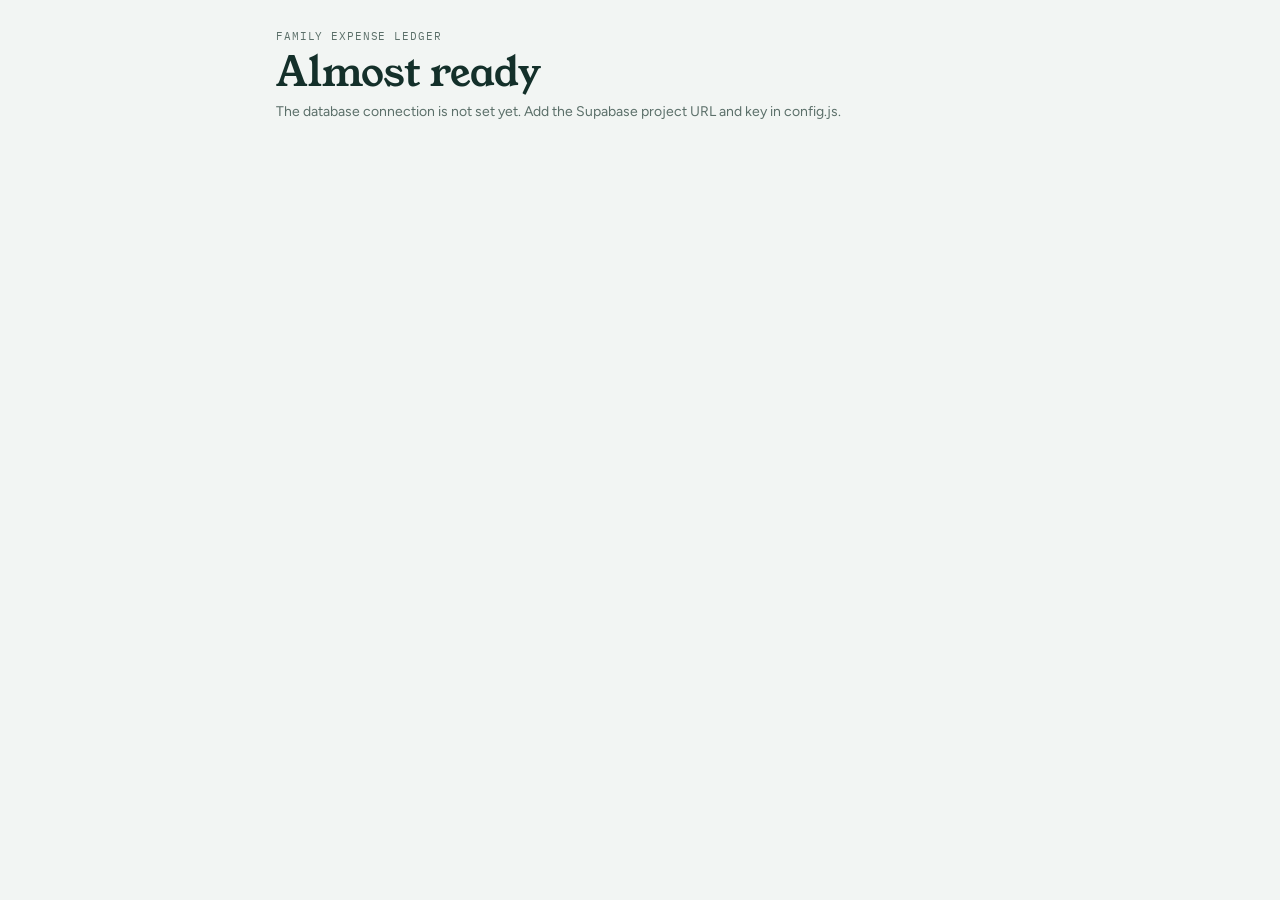
==== index.html @ 93fa5201 "Add files via upload" ====
<!doctype html>
<html lang="en">
<head>
<meta charset="utf-8">
<meta name="viewport" content="width=device-width,initial-scale=1,viewport-fit=cover">
<title>Treatment Expenses</title>
<meta name="description" content="Family ledger of treatment expenses: total spent, cash in hand and who needs to be paid back.">
<meta name="theme-color" content="#1D6B58" media="(prefers-color-scheme: light)">
<meta name="theme-color" content="#0E1614" media="(prefers-color-scheme: dark)">
<meta name="apple-mobile-web-app-capable" content="yes">
<meta name="mobile-web-app-capable" content="yes">
<meta name="apple-mobile-web-app-status-bar-style" content="default">
<meta name="apple-mobile-web-app-title" content="Expenses">
<link rel="manifest" href="./manifest.webmanifest">
<link rel="icon" type="image/png" sizes="192x192" href="./icons/icon-192.png">
<link rel="apple-touch-icon" href="./icons/apple-touch-icon.png">
<link rel="preconnect" href="https://fonts.googleapis.com">
<link rel="preconnect" href="https://fonts.gstatic.com" crossorigin>
<link rel="stylesheet" href="https://fonts.googleapis.com/css2?family=Young+Serif&family=Figtree:wght@400;500;600;700&family=IBM+Plex+Mono:wght@500&display=swap">
<link rel="stylesheet" href="./styles.css">
</head>
<body>
<main id="app" class="wrap" aria-live="polite">
  <div class="loading"><span class="eyebrow">Family expense ledger</span><p>Loading the latest figures…</p></div>
</main>
<script src="./config.js"></script>
<script src="./vendor/supabase.js"></script>
<script src="./app.js"></script>
<script>
if ('serviceWorker' in navigator) {
  window.addEventListener('load', function () {
    navigator.serviceWorker.register('./sw.js').catch(function () {});
  });
}
</script>
</body>
</html>
---- styles.css ----
/* Layout: one calm phone-first column. Receipt-style totals first, then who we owe,
   cash in hand, spend by category, and the full log. */
:root{
  --bg:#F2F5F3;--surface:#FFFFFF;--ink:#14302A;--muted:#5B6F69;--line:#D9E2DE;
  --accent:#1D6B58;--accent-ink:#FFFFFF;--accent-soft:#DCEEE7;
  --due:#A35709;--due-soft:#FBEAD4;--ok:#2C7A4B;--ok-soft:#DDF1E3;--danger:#B3261E;
  --scrim:rgba(8,18,16,.5);
  --display:'Young Serif',Georgia,'Times New Roman',serif;
  --body:'Figtree',system-ui,-apple-system,'Segoe UI',Roboto,sans-serif;
  --mono:'IBM Plex Mono',ui-monospace,'SFMono-Regular',Menlo,Consolas,monospace;
  color-scheme:light;
}
@media (prefers-color-scheme:dark){:root{
  --bg:#0E1614;--surface:#15201D;--ink:#E3EDE9;--muted:#93A7A1;--line:#27342F;
  --accent:#5DC0A3;--accent-ink:#0B1A16;--accent-soft:#183830;
  --due:#F0A44B;--due-soft:#3A2913;--ok:#6CCB8F;--ok-soft:#173523;--danger:#F08A82;
  --scrim:rgba(0,0,0,.6);color-scheme:dark}}

*{box-sizing:border-box}
html{-webkit-text-size-adjust:100%}
body{margin:0;background:var(--bg);color:var(--ink);font-family:var(--body);font-size:15px;line-height:1.5;
  padding-top:env(safe-area-inset-top,0px)}
img{max-width:100%}
[hidden]{display:none!important}
.wrap{max-width:760px;margin:0 auto;padding-left:max(16px,env(safe-area-inset-left,0px));padding-right:max(16px,env(safe-area-inset-right,0px));padding-block:28px calc(150px + env(safe-area-inset-bottom,0px));display:flex;flex-direction:column;gap:32px}
h1,h2{font-family:var(--display);font-weight:400;text-wrap:balance;margin:0}
h2{font-size:21px;line-height:1.2}
.eyebrow,.label,.month{font-family:var(--mono);font-size:11px;letter-spacing:.08em;text-transform:uppercase;color:var(--muted)}
.num{font-variant-numeric:tabular-nums}
.loading p{color:var(--muted)}

.banner{background:var(--due-soft);color:var(--due);border-radius:10px;padding:10px 14px;font-size:14px;font-weight:500}

.top{display:grid;gap:6px}
.top-row{display:flex;justify-content:space-between;align-items:center;gap:12px}
.top h1{font-size:clamp(28px,7vw,40px);line-height:1.1}
.sub{margin:0;color:var(--muted);font-size:14px}
.role{font-size:12px;font-weight:600;padding:3px 10px;border-radius:999px;border:1px solid var(--line);color:var(--muted);white-space:nowrap}
.role.admin{background:var(--accent-soft);color:var(--accent);border-color:transparent}

.summary{background:var(--surface);border:1px solid var(--line);border-radius:14px;padding:20px;display:grid;gap:16px}
.total{display:grid;gap:2px}
.big{font-family:var(--display);font-size:clamp(36px,10vw,54px);line-height:1.05;font-variant-numeric:tabular-nums;overflow-wrap:anywhere}
.small{font-size:13px;color:var(--muted)}
.stats{display:grid;grid-template-columns:repeat(3,minmax(0,1fr));gap:14px;border-top:1px dashed var(--line);padding-top:16px}
.stat{display:grid;gap:2px;min-width:0;align-content:start}
.stat .val{font-size:19px;font-weight:600;font-variant-numeric:tabular-nums;overflow-wrap:anywhere}
.stat.due .val{color:var(--due)}
.stat.hand .val{color:var(--accent)}
@media (max-width:520px){.stats{grid-template-columns:1fr 1fr}.stats .stat:first-child{grid-column:1/-1}}

.block-head{display:flex;align-items:center;justify-content:space-between;gap:12px;margin-bottom:12px;flex-wrap:wrap}
.block-note{margin:-4px 0 12px;color:var(--muted);font-size:14px}
.people,.cats,.entry-list{list-style:none;margin:0;padding:0}
.people{display:grid;gap:10px}
.person{background:var(--surface);border:1px solid var(--line);border-radius:12px;padding:14px 16px;display:grid;gap:8px}
.p-head{display:flex;justify-content:space-between;align-items:center;gap:10px}
.p-name{font-weight:600;font-size:16px;min-width:0;overflow-wrap:anywhere}
.chips{display:flex;gap:6px;flex-wrap:wrap;justify-content:flex-end}
.chip{font-size:12px;font-weight:600;padding:3px 10px;border-radius:999px;background:var(--bg);color:var(--muted);white-space:nowrap;font-variant-numeric:tabular-nums}
.chip.due{background:var(--due-soft);color:var(--due)}
.chip.ok{background:var(--ok-soft);color:var(--ok)}
.meter{height:6px;border-radius:99px;background:var(--line);overflow:hidden}
.meter span{display:block;height:100%;background:var(--ok);border-radius:99px}
.p-lines{display:grid;gap:2px;font-size:13px;color:var(--muted);font-variant-numeric:tabular-nums}
.p-lines div{display:flex;justify-content:space-between;gap:10px}

.cash{background:var(--surface);border:1px solid var(--line);border-radius:12px;padding:6px 16px}
.cash-row{display:flex;justify-content:space-between;gap:12px;padding:9px 0;border-bottom:1px solid var(--line);font-variant-numeric:tabular-nums}
.cash-row:last-child{border-bottom:0}
.cash-row span:first-child{color:var(--muted)}
.cash-row.total{font-weight:700}
.cash-row.total span:first-child{color:var(--ink)}

.cats{display:grid;gap:12px}
.cat{display:grid;gap:6px;width:100%;background:none;border:0;padding:0;color:inherit;font:inherit;text-align:left;cursor:pointer}
.cat-top{display:flex;justify-content:space-between;gap:10px}
.cat-top span:first-child{min-width:0;overflow-wrap:anywhere}
.cat-top em{font-style:normal;color:var(--muted);font-size:13px;margin-left:6px}
.bar{height:10px;border-radius:3px;background:var(--accent-soft);overflow:hidden}
.bar span{display:block;height:100%;background:var(--accent);border-radius:3px}
.cat:hover .cat-top span:first-child{text-decoration:underline;text-underline-offset:3px}

.filters{display:grid;grid-template-columns:2fr 1fr 1fr;gap:8px}
@media (max-width:560px){.filters{grid-template-columns:1fr 1fr}.filters #f-q{grid-column:1/-1}}
input,select,textarea{font:inherit;font-size:16px;color:var(--ink);background:var(--surface);border:1px solid var(--line);border-radius:10px;padding:10px 12px;width:100%;min-width:0}
textarea{resize:vertical}
.result-line{font-size:13px;color:var(--muted);margin:12px 2px 0;font-variant-numeric:tabular-nums}
.month{display:flex;justify-content:space-between;gap:10px;padding:18px 2px 6px;border-bottom:1px solid var(--line)}
.entry{display:grid;grid-template-columns:44px minmax(0,1fr) auto;gap:12px;align-items:center;width:100%;padding:12px 4px;border:0;border-bottom:1px solid var(--line);background:none;color:inherit;font:inherit;text-align:left}
button.entry{cursor:pointer}
button.entry:hover{background:var(--accent-soft)}
.e-date{display:flex;flex-direction:column;align-items:center;font-family:var(--mono);font-size:11px;text-transform:uppercase;color:var(--muted);line-height:1.15}
.e-date b{font-family:var(--body);font-size:19px;font-weight:600;color:var(--ink)}
.e-main{min-width:0}
.e-desc{display:block;font-weight:500;overflow-wrap:anywhere}
.e-meta{display:block;font-size:13px;color:var(--muted);overflow-wrap:anywhere}
.e-amt{font-weight:600;font-variant-numeric:tabular-nums;white-space:nowrap}
.e-amt.in{color:var(--ok)}
.tag{display:inline-block;font-size:11px;font-weight:600;padding:0 7px;border-radius:99px;margin-left:4px;background:var(--due-soft);color:var(--due)}
.tag.ok{background:var(--ok-soft);color:var(--ok)}
.empty{color:var(--muted);background:var(--surface);border:1px dashed var(--line);border-radius:12px;padding:18px;margin:0}

.foot{font-size:13px;color:var(--muted);border-top:1px solid var(--line);padding-top:16px;display:grid;gap:10px}
.foot p{margin:0}
.foot-actions{display:flex;gap:16px;flex-wrap:wrap}

button{font:inherit}
.primary,.secondary,.danger{border-radius:10px;padding:11px 16px;font-weight:600;font-size:15px;cursor:pointer;white-space:nowrap}
.primary{background:var(--accent);color:var(--accent-ink);border:1px solid var(--accent)}
.primary[disabled]{opacity:.6;cursor:wait}
.secondary{background:var(--surface);color:var(--ink);border:1px solid var(--line)}
.danger{background:none;color:var(--danger);border:1px solid var(--danger)}
.ghost{background:none;border:1px solid var(--line);border-radius:999px;padding:5px 12px;font-size:13px;font-weight:500;color:var(--ink);cursor:pointer}
.link-btn{justify-self:start;background:none;border:0;padding:0;color:var(--accent);font-weight:600;font-size:14px;cursor:pointer;text-decoration:underline;text-underline-offset:3px}
:focus-visible{outline:2px solid var(--accent);outline-offset:2px}

.adminbar{position:fixed;left:0;right:0;bottom:0;z-index:20;background:var(--surface);border-top:1px solid var(--line);padding-top:10px;padding-bottom:calc(10px + env(safe-area-inset-bottom,0px));padding-left:max(16px,env(safe-area-inset-left,0px));padding-right:max(16px,env(safe-area-inset-right,0px))}
.adminbar-in{max-width:760px;margin:0 auto;display:flex;gap:8px}
.adminbar-in button{flex:1;padding-inline:10px}

.sheet-wrap{position:fixed;inset:0;z-index:40;display:flex;align-items:flex-end;justify-content:center}
.scrim{position:absolute;inset:0;background:var(--scrim)}
.sheet{position:relative;background:var(--surface);color:var(--ink);width:100%;max-width:560px;max-height:92%;overflow:auto;border-radius:18px 18px 0 0;padding-top:20px;padding-bottom:calc(20px + env(safe-area-inset-bottom,0px));padding-left:max(20px,env(safe-area-inset-left,0px));padding-right:max(20px,env(safe-area-inset-right,0px));box-shadow:0 -12px 40px rgba(0,0,0,.2)}
@media (min-width:640px){.sheet-wrap{align-items:center}.sheet{border-radius:18px}}
.form{display:grid;gap:14px}
.form h2{font-size:23px}
.field{display:grid;gap:6px;min-width:0}
.field>label,.legend{font-weight:600;font-size:14px}
fieldset{border:0;margin:0;padding:0;min-width:0;display:grid;gap:6px}
.row2{display:grid;grid-template-columns:1fr 1fr;gap:12px}
.seg{display:grid;grid-template-columns:repeat(3,minmax(0,1fr));border:1px solid var(--line);border-radius:10px;overflow:hidden}
.seg label{position:relative;display:flex;align-items:center;justify-content:center;text-align:center;padding:9px 6px;font-size:13px;font-weight:600;line-height:1.2;cursor:pointer;color:var(--muted);border-left:1px solid var(--line)}
.seg label:first-child{border-left:0}
.seg input{position:absolute;opacity:0;pointer-events:none}
.seg label:has(input:checked){background:var(--accent-soft);color:var(--accent)}
.seg label:has(input:focus-visible){outline:2px solid var(--accent);outline-offset:-2px}
.check{display:flex;gap:10px;align-items:flex-start;font-weight:500;font-size:15px;cursor:pointer}
.check input{width:20px;height:20px;margin:1px 0 0;flex:none;accent-color:var(--accent)}
.hint{font-size:13px;color:var(--muted);margin:0}
.err{color:var(--danger);margin:0;font-size:14px;font-weight:500}
.actions{display:flex;gap:8px;align-items:center;flex-wrap:wrap;padding-top:4px}
.spacer{flex:1}

.toast{position:fixed;left:50%;transform:translateX(-50%);bottom:calc(90px + env(safe-area-inset-bottom,0px));z-index:60;background:var(--ink);color:var(--bg);padding:10px 16px;border-radius:10px;font-size:14px;max-width:calc(100% - 32px);box-shadow:0 6px 24px rgba(0,0,0,.2)}
@media (prefers-reduced-motion:no-preference){.toast{animation:rise .2s ease-out}@keyframes rise{from{opacity:0;transform:translate(-50%,8px)}to{opacity:1;transform:translate(-50%,0)}}}
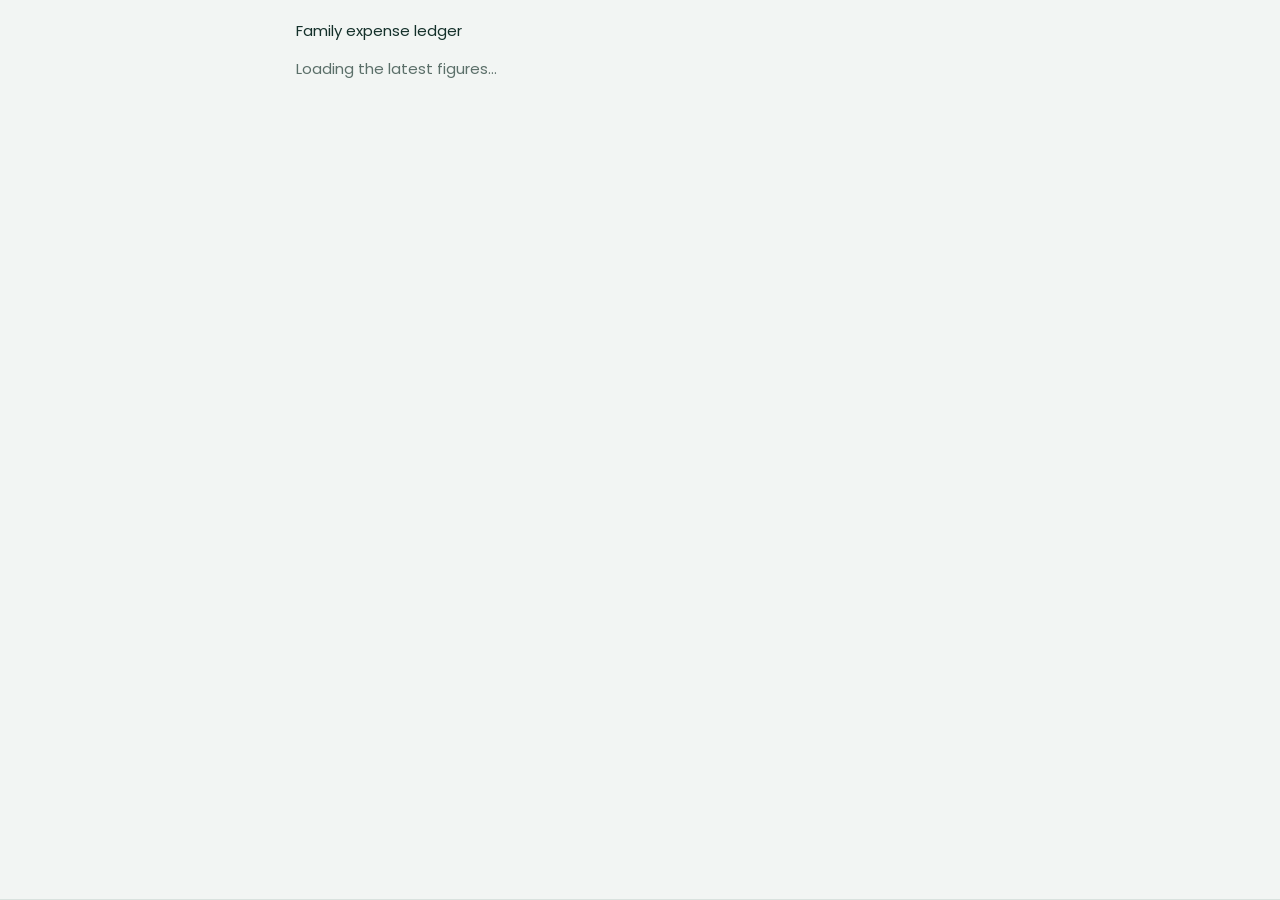
==== commit a3657805: "Add files via upload" ====
--- a/index.html
+++ b/index.html
@@ -16,16 +16,16 @@
 <link rel="apple-touch-icon" href="./icons/apple-touch-icon.png">
 <link rel="preconnect" href="https://fonts.googleapis.com">
 <link rel="preconnect" href="https://fonts.gstatic.com" crossorigin>
-<link rel="stylesheet" href="https://fonts.googleapis.com/css2?family=Young+Serif&family=Figtree:wght@400;500;600;700&family=IBM+Plex+Mono:wght@500&display=swap">
-<link rel="stylesheet" href="./styles.css">
+<link rel="stylesheet" href="https://fonts.googleapis.com/css2?family=Poppins:wght@400;500;600;700&display=swap">
+<link rel="stylesheet" href="./styles.css?v=5">
 </head>
 <body>
 <main id="app" class="wrap" aria-live="polite">
   <div class="loading"><span class="eyebrow">Family expense ledger</span><p>Loading the latest figures…</p></div>
 </main>
-<script src="./config.js"></script>
+<script src="./config.js?v=5"></script>
 <script src="./vendor/supabase.js"></script>
-<script src="./app.js"></script>
+<script src="./app.js?v=5"></script>
 <script>
 if ('serviceWorker' in navigator) {
   window.addEventListener('load', function () {
--- a/styles.css
+++ b/styles.css
@@ -1,13 +1,12 @@
-/* Layout: one calm phone-first column. Receipt-style totals first, then who we owe,
-   cash in hand, spend by category, and the full log. */
+/* Layout: app-style, phone first. Overview tab opens on one big total, then four
+   quick figures, who we owe, where the money went, and the latest spending.
+   Expenses and Money tabs hold the detail. Bottom tab bar; admin gets a + button. */
 :root{
   --bg:#F2F5F3;--surface:#FFFFFF;--ink:#14302A;--muted:#5B6F69;--line:#D9E2DE;
   --accent:#1D6B58;--accent-ink:#FFFFFF;--accent-soft:#DCEEE7;
   --due:#A35709;--due-soft:#FBEAD4;--ok:#2C7A4B;--ok-soft:#DDF1E3;--danger:#B3261E;
   --scrim:rgba(8,18,16,.5);
-  --display:'Young Serif',Georgia,'Times New Roman',serif;
-  --body:'Figtree',system-ui,-apple-system,'Segoe UI',Roboto,sans-serif;
-  --mono:'IBM Plex Mono',ui-monospace,'SFMono-Regular',Menlo,Consolas,monospace;
+  --font:'Poppins',system-ui,-apple-system,'Segoe UI',Roboto,sans-serif;
   color-scheme:light;
 }
 @media (prefers-color-scheme:dark){:root{
@@ -18,113 +17,136 @@
 
 *{box-sizing:border-box}
 html{-webkit-text-size-adjust:100%}
-body{margin:0;background:var(--bg);color:var(--ink);font-family:var(--body);font-size:15px;line-height:1.5;
-  padding-top:env(safe-area-inset-top,0px)}
+body{margin:0;background:var(--bg);color:var(--ink);font-family:var(--font);font-size:15px;line-height:1.5;padding-top:env(safe-area-inset-top,0px)}
 img{max-width:100%}
 [hidden]{display:none!important}
-.wrap{max-width:760px;margin:0 auto;padding-left:max(16px,env(safe-area-inset-left,0px));padding-right:max(16px,env(safe-area-inset-right,0px));padding-block:28px calc(150px + env(safe-area-inset-bottom,0px));display:flex;flex-direction:column;gap:32px}
-h1,h2{font-family:var(--display);font-weight:400;text-wrap:balance;margin:0}
-h2{font-size:21px;line-height:1.2}
-.eyebrow,.label,.month{font-family:var(--mono);font-size:11px;letter-spacing:.08em;text-transform:uppercase;color:var(--muted)}
-.num{font-variant-numeric:tabular-nums}
+button{font:inherit;color:inherit}
+:focus-visible{outline:2px solid var(--accent);outline-offset:2px}
+.num,.amt{font-variant-numeric:tabular-nums}
+
+.wrap{max-width:720px;margin:0 auto;padding-left:max(16px,env(safe-area-inset-left,0px));padding-right:max(16px,env(safe-area-inset-right,0px));padding-block:20px calc(120px + env(safe-area-inset-bottom,0px));display:flex;flex-direction:column;gap:26px}
 .loading p{color:var(--muted)}
+h1,h2{margin:0;font-weight:600;letter-spacing:-.01em;text-wrap:balance}
+h2{font-size:18px;line-height:1.3}
+.label{font-size:12px;font-weight:500;color:var(--muted)}
+.banner{background:var(--due-soft);color:var(--due);border-radius:10px;padding:10px 14px;font-size:14px;font-weight:500;margin:0}
 
-.banner{background:var(--due-soft);color:var(--due);border-radius:10px;padding:10px 14px;font-size:14px;font-weight:500}
+/* header */
+.top{display:flex;justify-content:space-between;align-items:flex-start;gap:12px}
+.top-main{min-width:0}
+.top h1{font-size:20px;line-height:1.25}
+.sub{margin:2px 0 0;color:var(--muted);font-size:13px}
+.top-side{display:flex;gap:8px;align-items:center;flex:none}
+.badge{font-size:12px;font-weight:600;padding:3px 10px;border-radius:999px;background:var(--accent-soft);color:var(--accent)}
+.ghost{background:var(--surface);border:1px solid var(--line);border-radius:999px;padding:6px 14px;font-size:13px;font-weight:500;cursor:pointer}
 
-.top{display:grid;gap:6px}
-.top-row{display:flex;justify-content:space-between;align-items:center;gap:12px}
-.top h1{font-size:clamp(28px,7vw,40px);line-height:1.1}
-.sub{margin:0;color:var(--muted);font-size:14px}
-.role{font-size:12px;font-weight:600;padding:3px 10px;border-radius:999px;border:1px solid var(--line);color:var(--muted);white-space:nowrap}
-.role.admin{background:var(--accent-soft);color:var(--accent);border-color:transparent}
+/* hero total */
+.hero{background:var(--accent);color:var(--accent-ink);border-radius:20px;padding:22px 20px 18px;display:grid;gap:4px}
+.hero-label{font-size:14px;font-weight:500;opacity:.85}
+.hero-num{font-size:clamp(38px,11vw,56px);font-weight:700;line-height:1.1;letter-spacing:-.02em;font-variant-numeric:tabular-nums;overflow-wrap:anywhere}
+.hero-meta{font-size:13px;opacity:.8}
+.hero-row{display:grid;grid-template-columns:1fr 1fr;gap:12px;margin-top:14px;padding-top:14px;border-top:1px solid color-mix(in srgb,currentColor 25%,transparent)}
+.hero-row div{display:grid;gap:0;min-width:0}
+.hero-row span{font-size:12px;opacity:.8}
+.hero-row b{font-size:18px;font-weight:600;font-variant-numeric:tabular-nums;overflow-wrap:anywhere}
 
-.summary{background:var(--surface);border:1px solid var(--line);border-radius:14px;padding:20px;display:grid;gap:16px}
-.total{display:grid;gap:2px}
-.big{font-family:var(--display);font-size:clamp(36px,10vw,54px);line-height:1.05;font-variant-numeric:tabular-nums;overflow-wrap:anywhere}
-.small{font-size:13px;color:var(--muted)}
-.stats{display:grid;grid-template-columns:repeat(3,minmax(0,1fr));gap:14px;border-top:1px dashed var(--line);padding-top:16px}
-.stat{display:grid;gap:2px;min-width:0;align-content:start}
-.stat .val{font-size:19px;font-weight:600;font-variant-numeric:tabular-nums;overflow-wrap:anywhere}
-.stat.due .val{color:var(--due)}
-.stat.hand .val{color:var(--accent)}
-@media (max-width:520px){.stats{grid-template-columns:1fr 1fr}.stats .stat:first-child{grid-column:1/-1}}
+/* quick tiles */
+.tiles{display:grid;grid-template-columns:1fr 1fr;gap:10px}
+.tile{display:grid;gap:2px;align-content:start;text-align:left;background:var(--surface);border:1px solid var(--line);border-radius:14px;padding:14px;cursor:pointer;min-width:0}
+.tile:hover{border-color:var(--accent)}
+.tile .val{font-size:20px;font-weight:600;line-height:1.3;font-variant-numeric:tabular-nums;overflow-wrap:anywhere}
+.tile .hint{font-size:12px;color:var(--muted)}
+.tile.cash .val{color:var(--accent)}
+.tile.due .val{color:var(--due)}
 
-.block-head{display:flex;align-items:center;justify-content:space-between;gap:12px;margin-bottom:12px;flex-wrap:wrap}
-.block-note{margin:-4px 0 12px;color:var(--muted);font-size:14px}
-.people,.cats,.entry-list{list-style:none;margin:0;padding:0}
-.people{display:grid;gap:10px}
-.person{background:var(--surface);border:1px solid var(--line);border-radius:12px;padding:14px 16px;display:grid;gap:8px}
-.p-head{display:flex;justify-content:space-between;align-items:center;gap:10px}
-.p-name{font-weight:600;font-size:16px;min-width:0;overflow-wrap:anywhere}
-.chips{display:flex;gap:6px;flex-wrap:wrap;justify-content:flex-end}
-.chip{font-size:12px;font-weight:600;padding:3px 10px;border-radius:999px;background:var(--bg);color:var(--muted);white-space:nowrap;font-variant-numeric:tabular-nums}
-.chip.due{background:var(--due-soft);color:var(--due)}
-.chip.ok{background:var(--ok-soft);color:var(--ok)}
-.meter{height:6px;border-radius:99px;background:var(--line);overflow:hidden}
+/* sections */
+.sec{display:grid;gap:10px}
+.sec-head{display:flex;justify-content:space-between;align-items:baseline;gap:12px;flex-wrap:wrap}
+.sec-head .label{font-variant-numeric:tabular-nums}
+.card{background:var(--surface);border:1px solid var(--line);border-radius:14px;overflow:hidden}
+.empty{color:var(--muted);background:var(--surface);border:1px dashed var(--line);border-radius:14px;padding:16px;margin:0;font-size:14px}
+.note{margin:0;font-size:13px;color:var(--muted)}
+.more{justify-self:start;background:none;border:0;padding:4px 0;color:var(--accent);font-weight:600;font-size:14px;cursor:pointer}
+.link-btn{background:none;border:0;padding:0;color:var(--accent);font-weight:600;font-size:14px;cursor:pointer;text-decoration:underline;text-underline-offset:3px}
+
+/* owe list */
+.owe{display:grid;grid-template-columns:minmax(0,1fr) auto;gap:4px 12px;align-items:center;padding:14px 16px;border-bottom:1px solid var(--line)}
+.owe:last-child{border-bottom:0}
+.owe-name{font-weight:600;font-size:16px;overflow-wrap:anywhere}
+.owe-amt{font-weight:700;font-size:17px;color:var(--due);font-variant-numeric:tabular-nums;white-space:nowrap}
+.owe-amt.ok{color:var(--ok)}
+.owe-detail{grid-column:1/-1;font-size:13px;color:var(--muted);font-variant-numeric:tabular-nums}
+.owe .link-btn{grid-column:1/-1;justify-self:start;margin-top:4px}
+.meter{grid-column:1/-1;height:6px;border-radius:99px;background:var(--line);overflow:hidden;margin-top:4px}
 .meter span{display:block;height:100%;background:var(--ok);border-radius:99px}
-.p-lines{display:grid;gap:2px;font-size:13px;color:var(--muted);font-variant-numeric:tabular-nums}
-.p-lines div{display:flex;justify-content:space-between;gap:10px}
 
-.cash{background:var(--surface);border:1px solid var(--line);border-radius:12px;padding:6px 16px}
-.cash-row{display:flex;justify-content:space-between;gap:12px;padding:9px 0;border-bottom:1px solid var(--line);font-variant-numeric:tabular-nums}
-.cash-row:last-child{border-bottom:0}
-.cash-row span:first-child{color:var(--muted)}
-.cash-row.total{font-weight:700}
-.cash-row.total span:first-child{color:var(--ink)}
+/* categories */
+.cats{list-style:none;margin:0;padding:4px 16px}
+.cats li{border-bottom:1px solid var(--line)}
+.cats li:last-child{border-bottom:0}
+.cat{display:grid;gap:6px;width:100%;background:none;border:0;padding:12px 0;text-align:left;cursor:pointer}
+.cat-top{display:flex;justify-content:space-between;gap:10px;font-size:14px}
+.cat-top span:first-child{min-width:0;overflow-wrap:anywhere;font-weight:500}
+.cat-top em{font-style:normal;color:var(--muted);font-size:12px;margin-left:6px}
+.bar{height:8px;border-radius:99px;background:var(--accent-soft);overflow:hidden}
+.bar span{display:block;height:100%;background:var(--accent);border-radius:99px}
 
-.cats{display:grid;gap:12px}
-.cat{display:grid;gap:6px;width:100%;background:none;border:0;padding:0;color:inherit;font:inherit;text-align:left;cursor:pointer}
-.cat-top{display:flex;justify-content:space-between;gap:10px}
-.cat-top span:first-child{min-width:0;overflow-wrap:anywhere}
-.cat-top em{font-style:normal;color:var(--muted);font-size:13px;margin-left:6px}
-.bar{height:10px;border-radius:3px;background:var(--accent-soft);overflow:hidden}
-.bar span{display:block;height:100%;background:var(--accent);border-radius:3px}
-.cat:hover .cat-top span:first-child{text-decoration:underline;text-underline-offset:3px}
+/* rows (expenses, money) */
+.rows{list-style:none;margin:0;padding:0}
+.row{display:grid;grid-template-columns:minmax(0,1fr) auto;gap:12px;align-items:center;width:100%;padding:12px 16px;border:0;border-bottom:1px solid var(--line);background:none;text-align:left}
+.rows li:last-child .row{border-bottom:0}
+button.row{cursor:pointer}
+button.row:hover{background:var(--accent-soft)}
+.r-main{min-width:0}
+.r-title{display:block;font-weight:500;overflow-wrap:anywhere}
+.r-meta{display:block;font-size:12px;color:var(--muted);overflow-wrap:anywhere}
+.r-amt{font-weight:600;font-variant-numeric:tabular-nums;white-space:nowrap}
+.r-amt.in{color:var(--ok)}
+.tag{display:inline-block;font-size:11px;font-weight:600;padding:0 7px;border-radius:99px;margin-left:4px;background:var(--due-soft);color:var(--due);vertical-align:1px}
+.day{display:flex;justify-content:space-between;gap:10px;padding:10px 16px 6px;font-size:12px;font-weight:600;color:var(--muted);background:var(--bg);border-bottom:1px solid var(--line)}
+.day:first-child{border-top:0}
 
+/* cash breakdown */
+.lines{padding:4px 16px}
+.line{display:flex;justify-content:space-between;gap:12px;padding:10px 0;border-bottom:1px solid var(--line);font-variant-numeric:tabular-nums}
+.line:last-child{border-bottom:0}
+.line span:first-child{color:var(--muted)}
+.line.total{font-weight:700;font-size:16px}
+.line.total span:first-child{color:var(--ink)}
+
+/* filters */
 .filters{display:grid;grid-template-columns:2fr 1fr 1fr;gap:8px}
 @media (max-width:560px){.filters{grid-template-columns:1fr 1fr}.filters #f-q{grid-column:1/-1}}
 input,select,textarea{font:inherit;font-size:16px;color:var(--ink);background:var(--surface);border:1px solid var(--line);border-radius:10px;padding:10px 12px;width:100%;min-width:0}
 textarea{resize:vertical}
-.result-line{font-size:13px;color:var(--muted);margin:12px 2px 0;font-variant-numeric:tabular-nums}
-.month{display:flex;justify-content:space-between;gap:10px;padding:18px 2px 6px;border-bottom:1px solid var(--line)}
-.entry{display:grid;grid-template-columns:44px minmax(0,1fr) auto;gap:12px;align-items:center;width:100%;padding:12px 4px;border:0;border-bottom:1px solid var(--line);background:none;color:inherit;font:inherit;text-align:left}
-button.entry{cursor:pointer}
-button.entry:hover{background:var(--accent-soft)}
-.e-date{display:flex;flex-direction:column;align-items:center;font-family:var(--mono);font-size:11px;text-transform:uppercase;color:var(--muted);line-height:1.15}
-.e-date b{font-family:var(--body);font-size:19px;font-weight:600;color:var(--ink)}
-.e-main{min-width:0}
-.e-desc{display:block;font-weight:500;overflow-wrap:anywhere}
-.e-meta{display:block;font-size:13px;color:var(--muted);overflow-wrap:anywhere}
-.e-amt{font-weight:600;font-variant-numeric:tabular-nums;white-space:nowrap}
-.e-amt.in{color:var(--ok)}
-.tag{display:inline-block;font-size:11px;font-weight:600;padding:0 7px;border-radius:99px;margin-left:4px;background:var(--due-soft);color:var(--due)}
-.tag.ok{background:var(--ok-soft);color:var(--ok)}
-.empty{color:var(--muted);background:var(--surface);border:1px dashed var(--line);border-radius:12px;padding:18px;margin:0}
+.result-line{font-size:13px;color:var(--muted);margin:0;font-variant-numeric:tabular-nums}
 
-.foot{font-size:13px;color:var(--muted);border-top:1px solid var(--line);padding-top:16px;display:grid;gap:10px}
+.foot{font-size:13px;color:var(--muted);display:grid;gap:10px;padding-top:4px}
 .foot p{margin:0}
 .foot-actions{display:flex;gap:16px;flex-wrap:wrap}
 
-button{font:inherit}
+/* bottom tab bar */
+.tabbar{position:fixed;left:0;right:0;bottom:0;z-index:20;background:var(--surface);border-top:1px solid var(--line);padding-bottom:env(safe-area-inset-bottom,0px);padding-left:env(safe-area-inset-left,0px);padding-right:env(safe-area-inset-right,0px)}
+.tabbar-in{max-width:720px;margin:0 auto;display:grid;grid-template-columns:repeat(3,1fr)}
+.tab{display:grid;justify-items:center;gap:2px;padding:9px 4px 8px;background:none;border:0;cursor:pointer;color:var(--muted);font-size:12px;font-weight:500}
+.tab svg{width:22px;height:22px}
+.tab[aria-current="page"]{color:var(--accent);font-weight:600}
+.fab{position:fixed;z-index:21;right:max(16px,env(safe-area-inset-right,0px));bottom:calc(76px + env(safe-area-inset-bottom,0px));background:var(--accent);color:var(--accent-ink);border:0;border-radius:999px;padding:13px 20px;font-weight:600;font-size:15px;cursor:pointer;box-shadow:0 6px 20px rgba(0,0,0,.18)}
+
+/* buttons */
 .primary,.secondary,.danger{border-radius:10px;padding:11px 16px;font-weight:600;font-size:15px;cursor:pointer;white-space:nowrap}
 .primary{background:var(--accent);color:var(--accent-ink);border:1px solid var(--accent)}
 .primary[disabled]{opacity:.6;cursor:wait}
 .secondary{background:var(--surface);color:var(--ink);border:1px solid var(--line)}
 .danger{background:none;color:var(--danger);border:1px solid var(--danger)}
-.ghost{background:none;border:1px solid var(--line);border-radius:999px;padding:5px 12px;font-size:13px;font-weight:500;color:var(--ink);cursor:pointer}
-.link-btn{justify-self:start;background:none;border:0;padding:0;color:var(--accent);font-weight:600;font-size:14px;cursor:pointer;text-decoration:underline;text-underline-offset:3px}
-:focus-visible{outline:2px solid var(--accent);outline-offset:2px}
 
-.adminbar{position:fixed;left:0;right:0;bottom:0;z-index:20;background:var(--surface);border-top:1px solid var(--line);padding-top:10px;padding-bottom:calc(10px + env(safe-area-inset-bottom,0px));padding-left:max(16px,env(safe-area-inset-left,0px));padding-right:max(16px,env(safe-area-inset-right,0px))}
-.adminbar-in{max-width:760px;margin:0 auto;display:flex;gap:8px}
-.adminbar-in button{flex:1;padding-inline:10px}
-
+/* sheet */
 .sheet-wrap{position:fixed;inset:0;z-index:40;display:flex;align-items:flex-end;justify-content:center}
 .scrim{position:absolute;inset:0;background:var(--scrim)}
 .sheet{position:relative;background:var(--surface);color:var(--ink);width:100%;max-width:560px;max-height:92%;overflow:auto;border-radius:18px 18px 0 0;padding-top:20px;padding-bottom:calc(20px + env(safe-area-inset-bottom,0px));padding-left:max(20px,env(safe-area-inset-left,0px));padding-right:max(20px,env(safe-area-inset-right,0px));box-shadow:0 -12px 40px rgba(0,0,0,.2)}
 @media (min-width:640px){.sheet-wrap{align-items:center}.sheet{border-radius:18px}}
 .form{display:grid;gap:14px}
-.form h2{font-size:23px}
+.form h2{font-size:21px}
 .field{display:grid;gap:6px;min-width:0}
 .field>label,.legend{font-weight:600;font-size:14px}
 fieldset{border:0;margin:0;padding:0;min-width:0;display:grid;gap:6px}
@@ -141,6 +163,26 @@
 .err{color:var(--danger);margin:0;font-size:14px;font-weight:500}
 .actions{display:flex;gap:8px;align-items:center;flex-wrap:wrap;padding-top:4px}
 .spacer{flex:1}
+.choices{display:grid;gap:8px}
+.choice{display:grid;gap:2px;text-align:left;background:var(--bg);border:1px solid var(--line);border-radius:12px;padding:14px 16px;cursor:pointer}
+.choice b{font-size:16px;font-weight:600}
+.choice span{font-size:13px;color:var(--muted)}
+.choice:hover{border-color:var(--accent)}
 
-.toast{position:fixed;left:50%;transform:translateX(-50%);bottom:calc(90px + env(safe-area-inset-bottom,0px));z-index:60;background:var(--ink);color:var(--bg);padding:10px 16px;border-radius:10px;font-size:14px;max-width:calc(100% - 32px);box-shadow:0 6px 24px rgba(0,0,0,.2)}
+.toast{position:fixed;left:50%;transform:translateX(-50%);bottom:calc(140px + env(safe-area-inset-bottom,0px));z-index:60;background:var(--ink);color:var(--bg);padding:10px 16px;border-radius:10px;font-size:14px;max-width:calc(100% - 32px);box-shadow:0 6px 24px rgba(0,0,0,.2)}
 @media (prefers-reduced-motion:no-preference){.toast{animation:rise .2s ease-out}@keyframes rise{from{opacity:0;transform:translate(-50%,8px)}to{opacity:1;transform:translate(-50%,0)}}}
+
+/* day-by-day story */
+.timeline{display:grid;gap:14px}
+.daycard{display:grid}
+.dc-head{display:flex;justify-content:space-between;align-items:baseline;gap:10px;flex-wrap:wrap;padding:14px 16px 10px}
+.dc-head h3{margin:0;font-size:16px;font-weight:600}
+.dc-spent{font-size:13px;font-weight:600;color:var(--due);font-variant-numeric:tabular-nums}
+.dc-line{display:flex;justify-content:space-between;gap:12px;padding:9px 16px;font-variant-numeric:tabular-nums}
+.dc-line.start{font-size:13px;color:var(--muted);background:var(--bg);border-top:1px solid var(--line);border-bottom:1px solid var(--line)}
+.dc-line.end{font-weight:700;background:var(--accent-soft);color:var(--accent);border-top:1px solid var(--line)}
+.r-amt.own{color:var(--muted)}
+.line .in{color:var(--ok)}
+.label.due{color:var(--due);font-weight:600}
+.cat{cursor:default}
+.tag.ok{background:var(--ok-soft);color:var(--ok)}
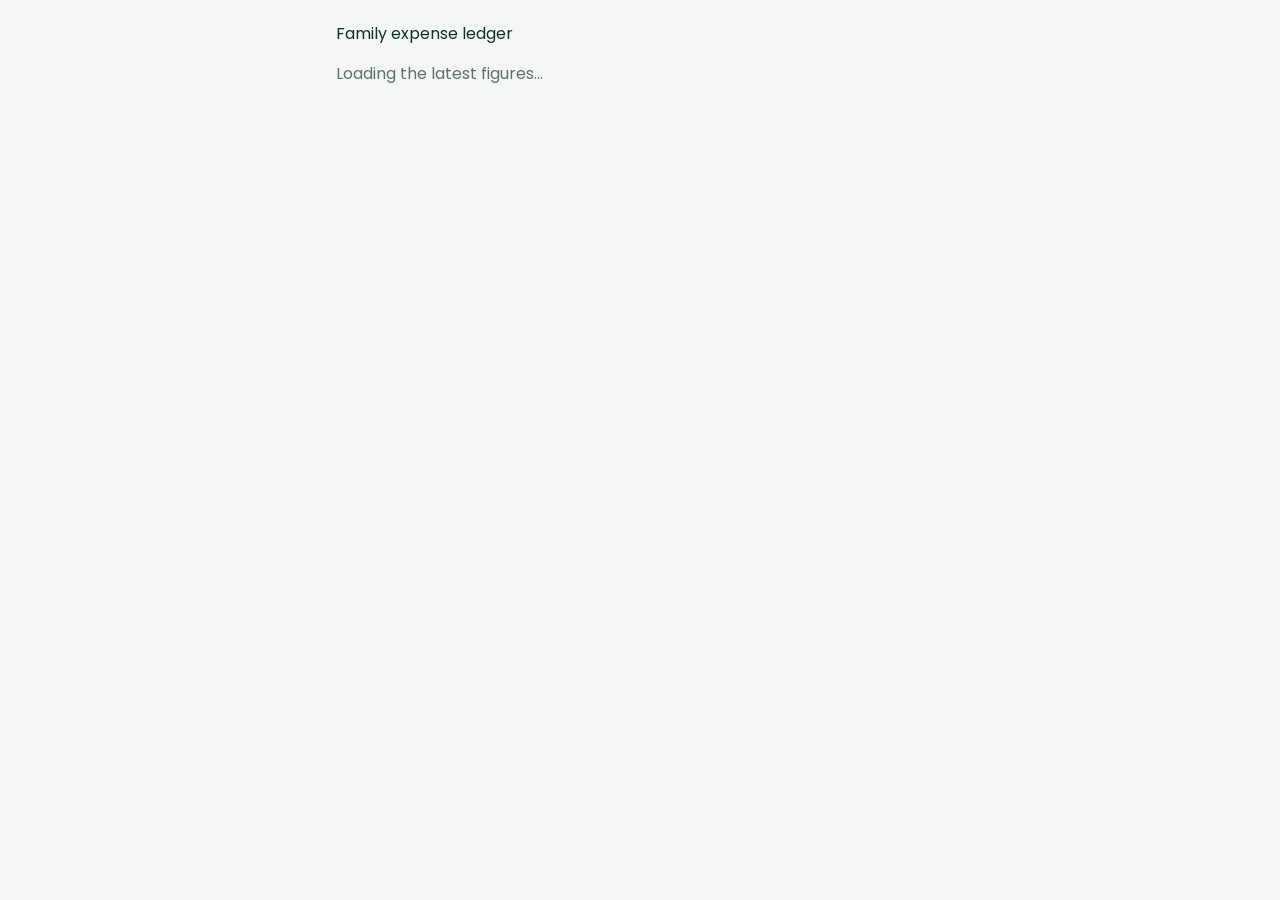
==== commit 90b226c7: "Add files via upload" ====
--- a/index.html
+++ b/index.html
@@ -17,15 +17,15 @@
 <link rel="preconnect" href="https://fonts.googleapis.com">
 <link rel="preconnect" href="https://fonts.gstatic.com" crossorigin>
 <link rel="stylesheet" href="https://fonts.googleapis.com/css2?family=Poppins:wght@400;500;600;700&display=swap">
-<link rel="stylesheet" href="./styles.css?v=5">
+<link rel="stylesheet" href="./styles.css?v=6">
 </head>
 <body>
 <main id="app" class="wrap" aria-live="polite">
   <div class="loading"><span class="eyebrow">Family expense ledger</span><p>Loading the latest figures…</p></div>
 </main>
-<script src="./config.js?v=5"></script>
+<script src="./config.js?v=6"></script>
 <script src="./vendor/supabase.js"></script>
-<script src="./app.js?v=5"></script>
+<script src="./app.js?v=6"></script>
 <script>
 if ('serviceWorker' in navigator) {
   window.addEventListener('load', function () {
--- a/styles.css
+++ b/styles.css
@@ -1,137 +1,95 @@
-/* Layout: app-style, phone first. Overview tab opens on one big total, then four
-   quick figures, who we owe, where the money went, and the latest spending.
-   Expenses and Money tabs hold the detail. Bottom tab bar; admin gets a + button. */
+/* Layout: one simple page. A receipt-style sum (sent − spent = left) first, then who is
+   still owed, who sent money, and every day's entries, newest day first. Big type, few words. */
 :root{
-  --bg:#F2F5F3;--surface:#FFFFFF;--ink:#14302A;--muted:#5B6F69;--line:#D9E2DE;
-  --accent:#1D6B58;--accent-ink:#FFFFFF;--accent-soft:#DCEEE7;
-  --due:#A35709;--due-soft:#FBEAD4;--ok:#2C7A4B;--ok-soft:#DDF1E3;--danger:#B3261E;
+  --bg:#F3F6F4;--surface:#FFFFFF;--ink:#13302A;--muted:#5E716B;--line:#DCE4E0;
+  --accent:#1D6B58;--accent-ink:#FFFFFF;--accent-soft:#DDEFE8;
+  --in:#1F7A45;--in-soft:#E1F3E7;--out:#B4472B;--due:#A35709;--due-soft:#FBEAD4;--danger:#B3261E;
   --scrim:rgba(8,18,16,.5);
   --font:'Poppins',system-ui,-apple-system,'Segoe UI',Roboto,sans-serif;
   color-scheme:light;
 }
 @media (prefers-color-scheme:dark){:root{
-  --bg:#0E1614;--surface:#15201D;--ink:#E3EDE9;--muted:#93A7A1;--line:#27342F;
+  --bg:#0E1614;--surface:#16211E;--ink:#E5EEEA;--muted:#97AAA4;--line:#28352F;
   --accent:#5DC0A3;--accent-ink:#0B1A16;--accent-soft:#183830;
-  --due:#F0A44B;--due-soft:#3A2913;--ok:#6CCB8F;--ok-soft:#173523;--danger:#F08A82;
+  --in:#6CCB8F;--in-soft:#173523;--out:#F08E73;--due:#F0A44B;--due-soft:#3A2913;--danger:#F08A82;
   --scrim:rgba(0,0,0,.6);color-scheme:dark}}
 
 *{box-sizing:border-box}
 html{-webkit-text-size-adjust:100%}
-body{margin:0;background:var(--bg);color:var(--ink);font-family:var(--font);font-size:15px;line-height:1.5;padding-top:env(safe-area-inset-top,0px)}
+body{margin:0;background:var(--bg);color:var(--ink);font-family:var(--font);font-size:16px;line-height:1.5;padding-top:env(safe-area-inset-top,0px)}
 img{max-width:100%}
 [hidden]{display:none!important}
 button{font:inherit;color:inherit}
 :focus-visible{outline:2px solid var(--accent);outline-offset:2px}
-.num,.amt{font-variant-numeric:tabular-nums}
 
-.wrap{max-width:720px;margin:0 auto;padding-left:max(16px,env(safe-area-inset-left,0px));padding-right:max(16px,env(safe-area-inset-right,0px));padding-block:20px calc(120px + env(safe-area-inset-bottom,0px));display:flex;flex-direction:column;gap:26px}
+.wrap{max-width:640px;margin:0 auto;padding-left:max(16px,env(safe-area-inset-left,0px));padding-right:max(16px,env(safe-area-inset-right,0px));padding-block:22px calc(110px + env(safe-area-inset-bottom,0px));display:flex;flex-direction:column;gap:28px}
 .loading p{color:var(--muted)}
-h1,h2{margin:0;font-weight:600;letter-spacing:-.01em;text-wrap:balance}
-h2{font-size:18px;line-height:1.3}
-.label{font-size:12px;font-weight:500;color:var(--muted)}
+h1,h2,h3{margin:0;font-weight:600;letter-spacing:-.01em;text-wrap:balance}
+h2{font-size:19px;line-height:1.3;margin-bottom:10px}
+.card{background:var(--surface);border:1px solid var(--line);border-radius:16px;overflow:hidden}
+.empty{color:var(--muted);background:var(--surface);border:1px dashed var(--line);border-radius:16px;padding:18px;margin:0}
 .banner{background:var(--due-soft);color:var(--due);border-radius:10px;padding:10px 14px;font-size:14px;font-weight:500;margin:0}
+.link-btn{background:none;border:0;padding:0;color:var(--accent);font-weight:600;font-size:15px;cursor:pointer;text-decoration:underline;text-underline-offset:3px}
 
 /* header */
 .top{display:flex;justify-content:space-between;align-items:flex-start;gap:12px}
 .top-main{min-width:0}
-.top h1{font-size:20px;line-height:1.25}
-.sub{margin:2px 0 0;color:var(--muted);font-size:13px}
+.top h1{font-size:22px;line-height:1.25}
+.sub{margin:2px 0 0;color:var(--muted);font-size:14px}
 .top-side{display:flex;gap:8px;align-items:center;flex:none}
 .badge{font-size:12px;font-weight:600;padding:3px 10px;border-radius:999px;background:var(--accent-soft);color:var(--accent)}
-.ghost{background:var(--surface);border:1px solid var(--line);border-radius:999px;padding:6px 14px;font-size:13px;font-weight:500;cursor:pointer}
+.ghost{background:var(--surface);border:1px solid var(--line);border-radius:999px;padding:7px 15px;font-size:14px;font-weight:500;cursor:pointer}
 
-/* hero total */
-.hero{background:var(--accent);color:var(--accent-ink);border-radius:20px;padding:22px 20px 18px;display:grid;gap:4px}
-.hero-label{font-size:14px;font-weight:500;opacity:.85}
-.hero-num{font-size:clamp(38px,11vw,56px);font-weight:700;line-height:1.1;letter-spacing:-.02em;font-variant-numeric:tabular-nums;overflow-wrap:anywhere}
-.hero-meta{font-size:13px;opacity:.8}
-.hero-row{display:grid;grid-template-columns:1fr 1fr;gap:12px;margin-top:14px;padding-top:14px;border-top:1px solid color-mix(in srgb,currentColor 25%,transparent)}
-.hero-row div{display:grid;gap:0;min-width:0}
-.hero-row span{font-size:12px;opacity:.8}
-.hero-row b{font-size:18px;font-weight:600;font-variant-numeric:tabular-nums;overflow-wrap:anywhere}
+/* the sum: sent − spent = left */
+.sum{padding:8px 20px 18px}
+.sum-row{display:flex;justify-content:space-between;align-items:baseline;gap:12px;padding:14px 0;border-bottom:1px solid var(--line)}
+.sum-label{font-size:17px;font-weight:500;color:var(--muted)}
+.sum-num{font-size:clamp(22px,6vw,28px);font-weight:600;font-variant-numeric:tabular-nums;white-space:nowrap}
+.sum-num.in{color:var(--in)}
+.sum-num.out{color:var(--out)}
+.sum-row.left{border-bottom:0;padding-top:16px}
+.sum-row.left .sum-label{color:var(--ink);font-size:20px;font-weight:600}
+.sum-row.left .sum-num{font-size:clamp(34px,10vw,46px);font-weight:700;color:var(--accent);letter-spacing:-.02em}
+.usebar{height:10px;border-radius:99px;background:var(--accent-soft);overflow:hidden;margin-top:6px}
+.usebar span{display:block;height:100%;background:var(--out);border-radius:99px;opacity:.85}
+.sum-note{margin:8px 0 0;font-size:14px;color:var(--muted)}
 
-/* quick tiles */
-.tiles{display:grid;grid-template-columns:1fr 1fr;gap:10px}
-.tile{display:grid;gap:2px;align-content:start;text-align:left;background:var(--surface);border:1px solid var(--line);border-radius:14px;padding:14px;cursor:pointer;min-width:0}
-.tile:hover{border-color:var(--accent)}
-.tile .val{font-size:20px;font-weight:600;line-height:1.3;font-variant-numeric:tabular-nums;overflow-wrap:anywhere}
-.tile .hint{font-size:12px;color:var(--muted)}
-.tile.cash .val{color:var(--accent)}
-.tile.due .val{color:var(--due)}
+/* people rows */
+.who{display:grid;grid-template-columns:minmax(0,1fr) auto;gap:0 12px;align-items:center;padding:14px 18px;border-bottom:1px solid var(--line)}
+.who:last-child{border-bottom:0}
+.who-name{font-weight:600;font-size:17px;overflow-wrap:anywhere}
+.who-amt{font-weight:700;font-size:19px;font-variant-numeric:tabular-nums;white-space:nowrap}
+.who-amt.in{color:var(--in)}
+.who-amt.due{color:var(--due)}
+.who-note{grid-column:1/-1;font-size:14px;color:var(--muted)}
+.who .link-btn{grid-column:1/-1;justify-self:start;margin-top:6px}
+.who.total{background:var(--bg)}
 
-/* sections */
-.sec{display:grid;gap:10px}
-.sec-head{display:flex;justify-content:space-between;align-items:baseline;gap:12px;flex-wrap:wrap}
-.sec-head .label{font-variant-numeric:tabular-nums}
-.card{background:var(--surface);border:1px solid var(--line);border-radius:14px;overflow:hidden}
-.empty{color:var(--muted);background:var(--surface);border:1px dashed var(--line);border-radius:14px;padding:16px;margin:0;font-size:14px}
-.note{margin:0;font-size:13px;color:var(--muted)}
-.more{justify-self:start;background:none;border:0;padding:4px 0;color:var(--accent);font-weight:600;font-size:14px;cursor:pointer}
-.link-btn{background:none;border:0;padding:0;color:var(--accent);font-weight:600;font-size:14px;cursor:pointer;text-decoration:underline;text-underline-offset:3px}
-
-/* owe list */
-.owe{display:grid;grid-template-columns:minmax(0,1fr) auto;gap:4px 12px;align-items:center;padding:14px 16px;border-bottom:1px solid var(--line)}
-.owe:last-child{border-bottom:0}
-.owe-name{font-weight:600;font-size:16px;overflow-wrap:anywhere}
-.owe-amt{font-weight:700;font-size:17px;color:var(--due);font-variant-numeric:tabular-nums;white-space:nowrap}
-.owe-amt.ok{color:var(--ok)}
-.owe-detail{grid-column:1/-1;font-size:13px;color:var(--muted);font-variant-numeric:tabular-nums}
-.owe .link-btn{grid-column:1/-1;justify-self:start;margin-top:4px}
-.meter{grid-column:1/-1;height:6px;border-radius:99px;background:var(--line);overflow:hidden;margin-top:4px}
-.meter span{display:block;height:100%;background:var(--ok);border-radius:99px}
-
-/* categories */
-.cats{list-style:none;margin:0;padding:4px 16px}
-.cats li{border-bottom:1px solid var(--line)}
-.cats li:last-child{border-bottom:0}
-.cat{display:grid;gap:6px;width:100%;background:none;border:0;padding:12px 0;text-align:left;cursor:pointer}
-.cat-top{display:flex;justify-content:space-between;gap:10px;font-size:14px}
-.cat-top span:first-child{min-width:0;overflow-wrap:anywhere;font-weight:500}
-.cat-top em{font-style:normal;color:var(--muted);font-size:12px;margin-left:6px}
-.bar{height:8px;border-radius:99px;background:var(--accent-soft);overflow:hidden}
-.bar span{display:block;height:100%;background:var(--accent);border-radius:99px}
-
-/* rows (expenses, money) */
+/* day by day */
+.days{display:grid;gap:14px}
+.day-head{display:flex;justify-content:space-between;align-items:baseline;gap:10px;flex-wrap:wrap;padding:14px 18px;border-bottom:1px solid var(--line);background:var(--bg)}
+.day-head h3{font-size:17px}
+.day-total{font-size:15px;font-weight:600;color:var(--out);font-variant-numeric:tabular-nums}
 .rows{list-style:none;margin:0;padding:0}
-.row{display:grid;grid-template-columns:minmax(0,1fr) auto;gap:12px;align-items:center;width:100%;padding:12px 16px;border:0;border-bottom:1px solid var(--line);background:none;text-align:left}
+.row{display:grid;grid-template-columns:minmax(0,1fr) auto;gap:12px;align-items:center;width:100%;padding:13px 18px;border:0;border-bottom:1px solid var(--line);background:none;text-align:left}
 .rows li:last-child .row{border-bottom:0}
 button.row{cursor:pointer}
 button.row:hover{background:var(--accent-soft)}
 .r-main{min-width:0}
 .r-title{display:block;font-weight:500;overflow-wrap:anywhere}
-.r-meta{display:block;font-size:12px;color:var(--muted);overflow-wrap:anywhere}
+.r-meta{display:block;font-size:13px;color:var(--muted);overflow-wrap:anywhere}
 .r-amt{font-weight:600;font-variant-numeric:tabular-nums;white-space:nowrap}
-.r-amt.in{color:var(--ok)}
-.tag{display:inline-block;font-size:11px;font-weight:600;padding:0 7px;border-radius:99px;margin-left:4px;background:var(--due-soft);color:var(--due);vertical-align:1px}
-.day{display:flex;justify-content:space-between;gap:10px;padding:10px 16px 6px;font-size:12px;font-weight:600;color:var(--muted);background:var(--bg);border-bottom:1px solid var(--line)}
-.day:first-child{border-top:0}
+.r-amt.in{color:var(--in)}
+.r-amt.muted{color:var(--muted)}
+.r-in{background:var(--in-soft)}
+.r-own .r-title{color:var(--muted)}
 
-/* cash breakdown */
-.lines{padding:4px 16px}
-.line{display:flex;justify-content:space-between;gap:12px;padding:10px 0;border-bottom:1px solid var(--line);font-variant-numeric:tabular-nums}
-.line:last-child{border-bottom:0}
-.line span:first-child{color:var(--muted)}
-.line.total{font-weight:700;font-size:16px}
-.line.total span:first-child{color:var(--ink)}
+.foot{font-size:14px;color:var(--muted);display:grid;gap:10px}
+.foot p{margin:0}
+.foot-actions{display:flex;gap:18px;flex-wrap:wrap}
 
-/* filters */
-.filters{display:grid;grid-template-columns:2fr 1fr 1fr;gap:8px}
-@media (max-width:560px){.filters{grid-template-columns:1fr 1fr}.filters #f-q{grid-column:1/-1}}
-input,select,textarea{font:inherit;font-size:16px;color:var(--ink);background:var(--surface);border:1px solid var(--line);border-radius:10px;padding:10px 12px;width:100%;min-width:0}
-textarea{resize:vertical}
-.result-line{font-size:13px;color:var(--muted);margin:0;font-variant-numeric:tabular-nums}
-
-.foot{font-size:13px;color:var(--muted);display:grid;gap:10px;padding-top:4px}
-.foot p{margin:0}
-.foot-actions{display:flex;gap:16px;flex-wrap:wrap}
-
-/* bottom tab bar */
-.tabbar{position:fixed;left:0;right:0;bottom:0;z-index:20;background:var(--surface);border-top:1px solid var(--line);padding-bottom:env(safe-area-inset-bottom,0px);padding-left:env(safe-area-inset-left,0px);padding-right:env(safe-area-inset-right,0px)}
-.tabbar-in{max-width:720px;margin:0 auto;display:grid;grid-template-columns:repeat(3,1fr)}
-.tab{display:grid;justify-items:center;gap:2px;padding:9px 4px 8px;background:none;border:0;cursor:pointer;color:var(--muted);font-size:12px;font-weight:500}
-.tab svg{width:22px;height:22px}
-.tab[aria-current="page"]{color:var(--accent);font-weight:600}
-.fab{position:fixed;z-index:21;right:max(16px,env(safe-area-inset-right,0px));bottom:calc(76px + env(safe-area-inset-bottom,0px));background:var(--accent);color:var(--accent-ink);border:0;border-radius:999px;padding:13px 20px;font-weight:600;font-size:15px;cursor:pointer;box-shadow:0 6px 20px rgba(0,0,0,.18)}
+/* admin add button */
+.fab{position:fixed;z-index:21;right:max(16px,env(safe-area-inset-right,0px));bottom:calc(20px + env(safe-area-inset-bottom,0px));background:var(--accent);color:var(--accent-ink);border:0;border-radius:999px;padding:14px 22px;font-weight:600;font-size:16px;cursor:pointer;box-shadow:0 6px 20px rgba(0,0,0,.18)}
 
 /* buttons */
 .primary,.secondary,.danger{border-radius:10px;padding:11px 16px;font-weight:600;font-size:15px;cursor:pointer;white-space:nowrap}
@@ -140,16 +98,18 @@
 .secondary{background:var(--surface);color:var(--ink);border:1px solid var(--line)}
 .danger{background:none;color:var(--danger);border:1px solid var(--danger)}
 
-/* sheet */
+/* sheet + forms (admin) */
 .sheet-wrap{position:fixed;inset:0;z-index:40;display:flex;align-items:flex-end;justify-content:center}
 .scrim{position:absolute;inset:0;background:var(--scrim)}
 .sheet{position:relative;background:var(--surface);color:var(--ink);width:100%;max-width:560px;max-height:92%;overflow:auto;border-radius:18px 18px 0 0;padding-top:20px;padding-bottom:calc(20px + env(safe-area-inset-bottom,0px));padding-left:max(20px,env(safe-area-inset-left,0px));padding-right:max(20px,env(safe-area-inset-right,0px));box-shadow:0 -12px 40px rgba(0,0,0,.2)}
 @media (min-width:640px){.sheet-wrap{align-items:center}.sheet{border-radius:18px}}
 .form{display:grid;gap:14px}
-.form h2{font-size:21px}
+.form h2{font-size:21px;margin:0}
 .field{display:grid;gap:6px;min-width:0}
 .field>label,.legend{font-weight:600;font-size:14px}
 fieldset{border:0;margin:0;padding:0;min-width:0;display:grid;gap:6px}
+input,select,textarea{font:inherit;font-size:16px;color:var(--ink);background:var(--surface);border:1px solid var(--line);border-radius:10px;padding:10px 12px;width:100%;min-width:0}
+textarea{resize:vertical}
 .row2{display:grid;grid-template-columns:1fr 1fr;gap:12px}
 .seg{display:grid;grid-template-columns:repeat(3,minmax(0,1fr));border:1px solid var(--line);border-radius:10px;overflow:hidden}
 .seg label{position:relative;display:flex;align-items:center;justify-content:center;text-align:center;padding:9px 6px;font-size:13px;font-weight:600;line-height:1.2;cursor:pointer;color:var(--muted);border-left:1px solid var(--line)}
@@ -169,20 +129,5 @@
 .choice span{font-size:13px;color:var(--muted)}
 .choice:hover{border-color:var(--accent)}
 
-.toast{position:fixed;left:50%;transform:translateX(-50%);bottom:calc(140px + env(safe-area-inset-bottom,0px));z-index:60;background:var(--ink);color:var(--bg);padding:10px 16px;border-radius:10px;font-size:14px;max-width:calc(100% - 32px);box-shadow:0 6px 24px rgba(0,0,0,.2)}
+.toast{position:fixed;left:50%;transform:translateX(-50%);bottom:calc(90px + env(safe-area-inset-bottom,0px));z-index:60;background:var(--ink);color:var(--bg);padding:10px 16px;border-radius:10px;font-size:14px;max-width:calc(100% - 32px);box-shadow:0 6px 24px rgba(0,0,0,.2)}
 @media (prefers-reduced-motion:no-preference){.toast{animation:rise .2s ease-out}@keyframes rise{from{opacity:0;transform:translate(-50%,8px)}to{opacity:1;transform:translate(-50%,0)}}}
-
-/* day-by-day story */
-.timeline{display:grid;gap:14px}
-.daycard{display:grid}
-.dc-head{display:flex;justify-content:space-between;align-items:baseline;gap:10px;flex-wrap:wrap;padding:14px 16px 10px}
-.dc-head h3{margin:0;font-size:16px;font-weight:600}
-.dc-spent{font-size:13px;font-weight:600;color:var(--due);font-variant-numeric:tabular-nums}
-.dc-line{display:flex;justify-content:space-between;gap:12px;padding:9px 16px;font-variant-numeric:tabular-nums}
-.dc-line.start{font-size:13px;color:var(--muted);background:var(--bg);border-top:1px solid var(--line);border-bottom:1px solid var(--line)}
-.dc-line.end{font-weight:700;background:var(--accent-soft);color:var(--accent);border-top:1px solid var(--line)}
-.r-amt.own{color:var(--muted)}
-.line .in{color:var(--ok)}
-.label.due{color:var(--due);font-weight:600}
-.cat{cursor:default}
-.tag.ok{background:var(--ok-soft);color:var(--ok)}
